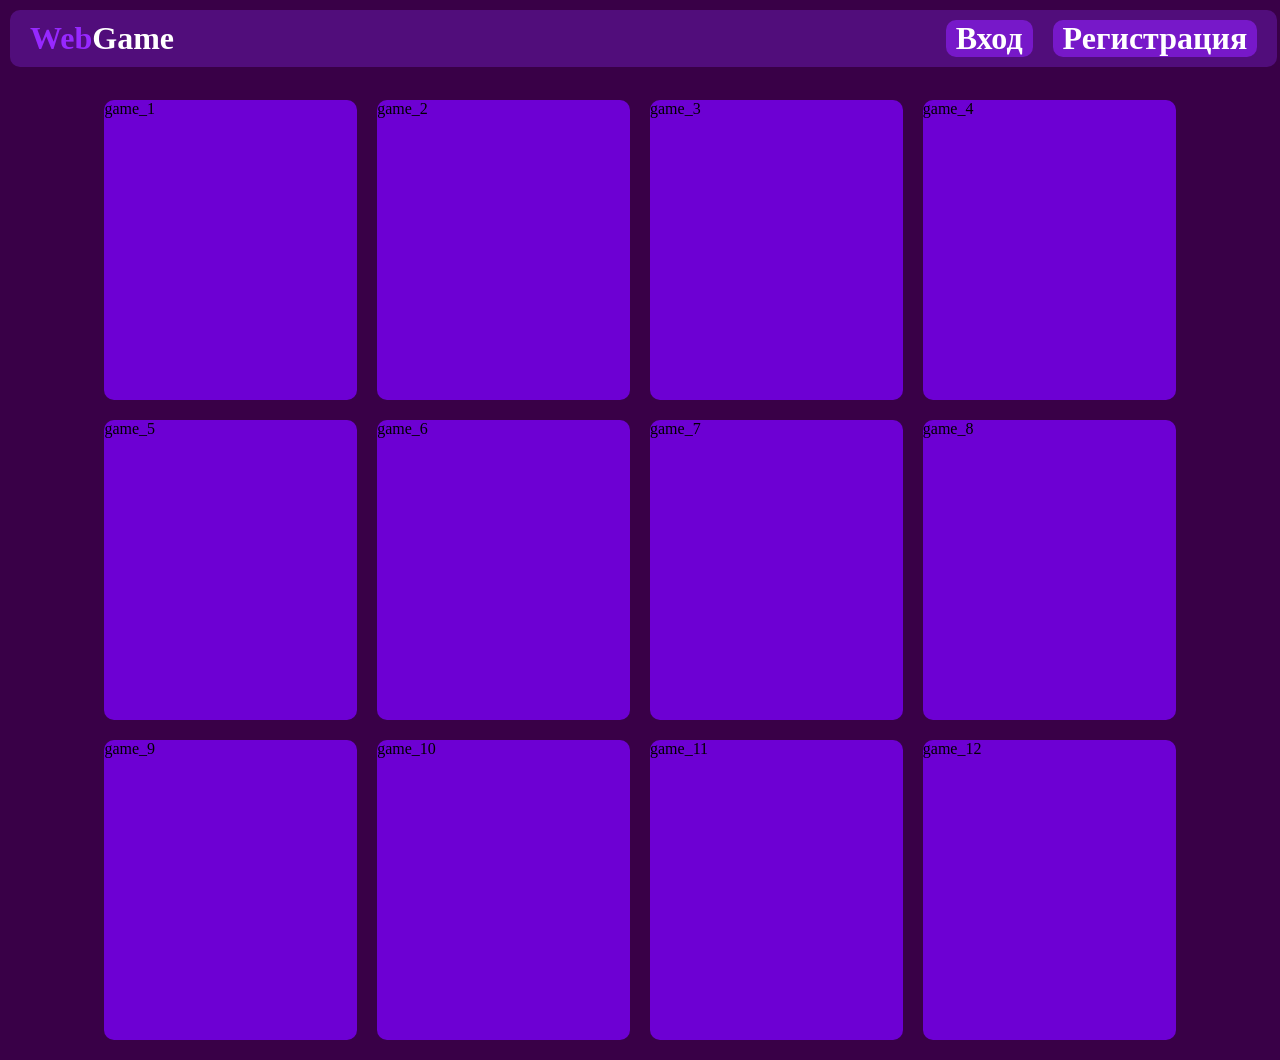
==== index.html @ 8093557f "first commit" ====
<!DOCTYPE html>
<html lang="ru">
<head>
    <meta charset="UTF-8">
    <meta name="viewport" content="width=device-width, initial-scale=1.0">
    <title>WebGame</title>
    <link rel="stylesheet" href="mane.css">
</head>
<body>
    <header>
        <div id="title">
            <a href="index.html">
                <h1><b id="w_web">Web</b>Game</h1>
            </a>
        </div>
        <div class="login">
            <div class="btn_log">
                <h1 class="text_log">Вход</h1>
            </div>
            <div class="btn_log">
                <h1 class="text_log">Регистрация</h1>
            </div>
        </div>
    
    </header>
    <div class="counter" id="counter_1">
        <div class="box">game_1</div>
        <div class="box">game_2</div>
        <div class="box">game_3</div>
        <div class="box">game_4</div>
    </div>
    <div class="counter">
        <div class="box">game_5</div>
        <div class="box">game_6</div>
        <div class="box">game_7</div>
        <div class="box">game_8</div>
    </div>
    <div class="counter">
        <div class="box">game_9</div>
        <div class="box">game_10</div>
        <div class="box">game_11</div>
        <div class="box">game_12</div>
    </div>
    <script></script>
</body>
</html>
---- mane.css ----
a {
    text-decoration: none;
    color: white;
}

h1 {
    margin: 0;
}

header {
    background-color: rgba(118, 33, 198, 0.408);
    border-radius: 10px;
    margin-bottom: 30px;
    display: flex;
    align-items: center;
    gap: 20px;
    position: fixed;
    top: 10px;
    left: 10px;
    width: 99%;
    color: white;
}

.login {
    margin-left: auto;
    display: flex;
    gap: 20px;
    margin-right: 20px;
}

#title {
    margin: 10px 20px   
}

#w_web {
    color: rgb(151, 40, 255);
}

.btn_log {
    background-color: rgba(143, 31, 248, 0.621);
    border-radius: 10px;
}

.text_log {
    margin: 0 10px;
}

body {
    background-color: rgba(57, 0, 71, 0.999);   
}

.counter {
    display: flex;
    gap: 20px;
    margin-bottom: 20px;
    justify-content: center;
}

#counter_1 {
    margin-top: 100px;
}

.box {
    width: 20%;
    height: 300px;
    background-color: rgb(109, 0, 211);
    border-radius: 10px;
}
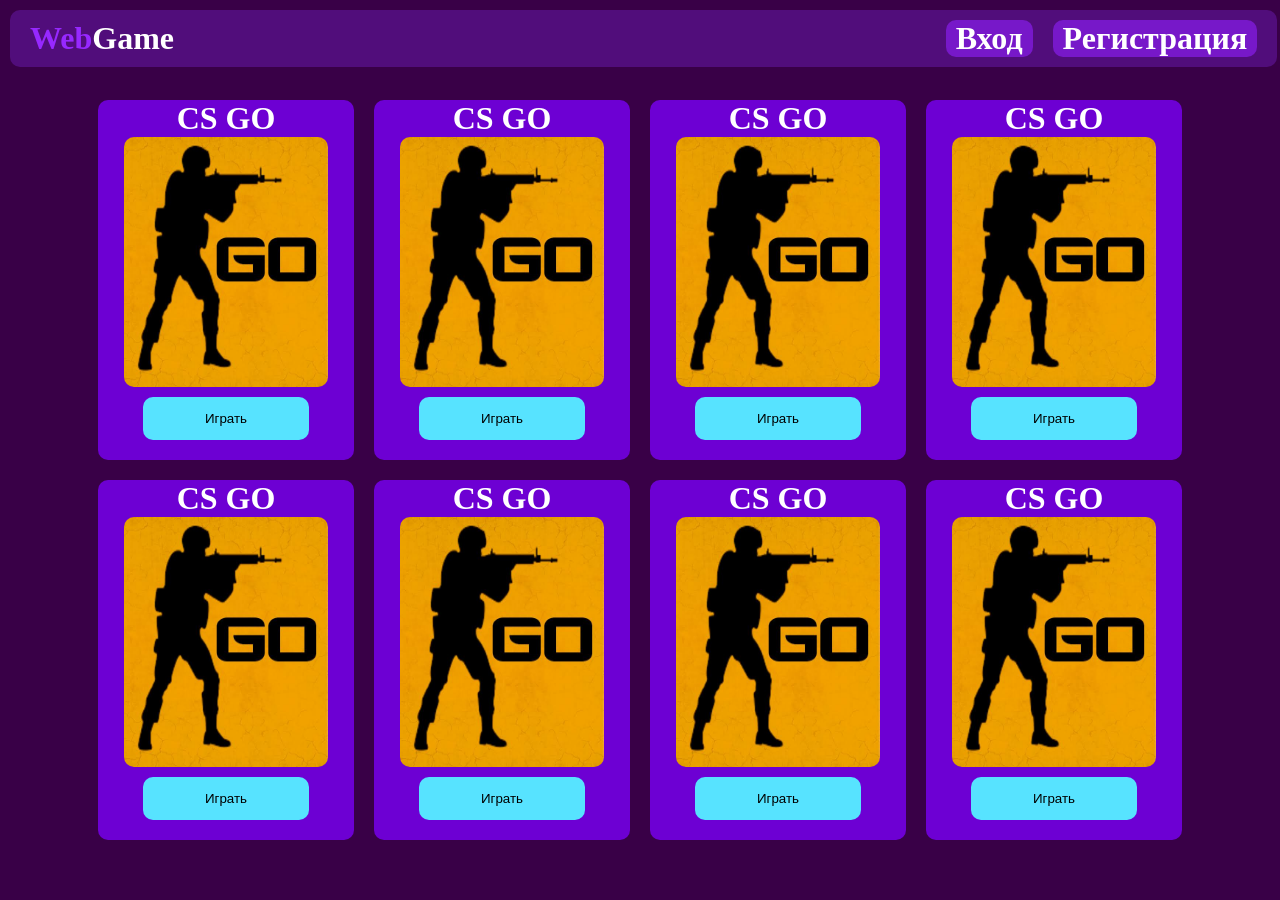
==== commit 26ae077b: "Add files via upload" ====
--- a/index.html
+++ b/index.html
@@ -24,23 +24,67 @@
     
     </header>
     <div class="counter" id="counter_1">
-        <div class="box">game_1</div>
-        <div class="box">game_2</div>
-        <div class="box">game_3</div>
-        <div class="box">game_4</div>
+        <div class="box">
+            <div class="game_title"><h1>CS GO</h1></div>
+            <img src="img/images.jpg" alt="imgGame" class="game_img">
+            <a href="html/game.html">
+                <button class="btn_play">Играть</button>
+            </a>
+        </div>
+        <div class="box">
+            <div class="game_title"><h1>CS GO</h1></div>
+            <img src="img/images.jpg" alt="imgGame" class="game_img">
+            <a href="html/game.html">
+                <button class="btn_play">Играть</button>
+            </a>
+        </div>
+        <div class="box">
+            <div class="game_title"><h1>CS GO</h1></div>
+            <img src="img/images.jpg" alt="imgGame" class="game_img">
+            <a href="html/game.html">
+                <button class="btn_play">Играть</button>
+            </a>
+        </div>
+        <div class="box">
+            <div class="game_title"><h1>CS GO</h1></div>
+            <img src="img/images.jpg" alt="imgGame" class="game_img">
+            <a href="html/game.html">
+                <button class="btn_play">Играть</button>
+            </a>
+        </div>
     </div>
+
     <div class="counter">
-        <div class="box">game_5</div>
-        <div class="box">game_6</div>
-        <div class="box">game_7</div>
-        <div class="box">game_8</div>
+        <div class="box">
+            <div class="game_title"><h1>CS GO</h1></div>
+            <img src="img/images.jpg" alt="imgGame" class="game_img">
+            <a href="html/game.html">
+                <button class="btn_play">Играть</button>
+            </a>
+        </div>
+        <div class="box">
+            <div class="game_title"><h1>CS GO</h1></div>
+            <img src="img/images.jpg" alt="imgGame" class="game_img">
+            <a href="html/game.html">
+                <button class="btn_play">Играть</button>
+            </a>
+        </div>
+        <div class="box">
+            <div class="game_title"><h1>CS GO</h1></div>
+            <img src="img/images.jpg" alt="imgGame" class="game_img">
+            <a href="html/game.html">
+                <button class="btn_play">Играть</button>
+            </a>
+        </div>
+        <div class="box">
+            <div class="game_title"><h1>CS GO</h1></div>
+            <img src="img/images.jpg" alt="imgGame" class="game_img">
+            <a href="html/game.html">
+                <button class="btn_play">Играть</button>
+            </a>
+        </div>
     </div>
-    <div class="counter">
-        <div class="box">game_9</div>
-        <div class="box">game_10</div>
-        <div class="box">game_11</div>
-        <div class="box">game_12</div>
-    </div>
+    
     <script></script>
 </body>
 </html>
--- a/mane.css
+++ b/mane.css
@@ -1,10 +1,15 @@
+* {
+    margin: 0;
+}
+
 a {
     text-decoration: none;
     color: white;
 }
 
-h1 {
-    margin: 0;
+button {
+    border: none;
+    cursor: pointer;
 }
 
 header {
@@ -62,7 +67,32 @@
 
 .box {
     width: 20%;
-    height: 300px;
+    height: 360px;
     background-color: rgb(109, 0, 211);
     border-radius: 10px;
 }
+
+.game_title {
+    color: white;
+    text-align: center
+}
+
+.game_img {
+    display: block;
+    height: 250px;
+    width: 80%;
+    border-radius: 10px;
+    margin: 0 auto;
+}
+
+.btn_play {
+    display: block;
+    width: 65%;
+    height: 12%;
+    margin: 10px auto;
+    border-radius: 10px;
+    background-color: rgb(87, 227, 255);
+ &:hover {
+    background-color: greenyellow;
+ }
+}
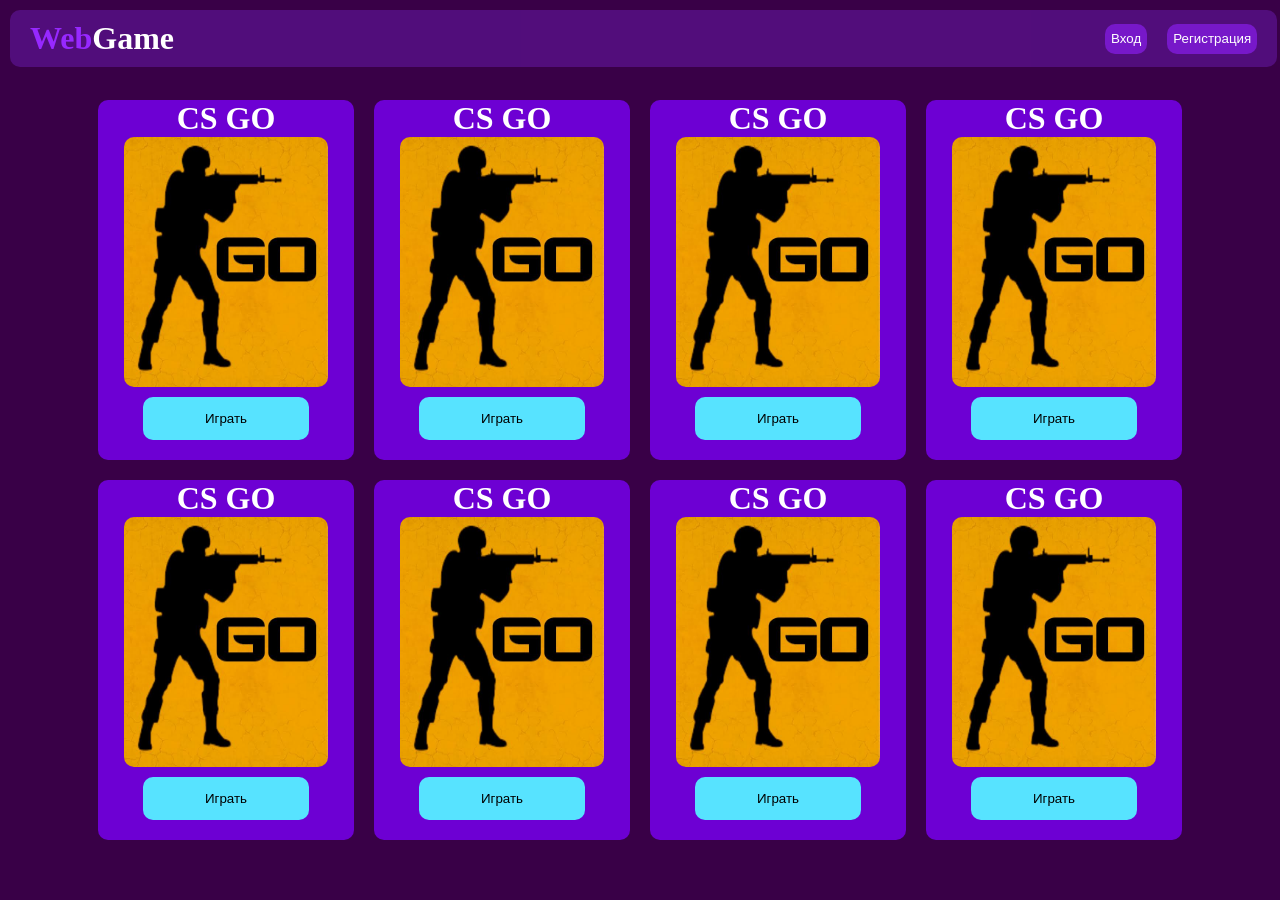
==== commit 5d821a89: "update" ====
--- a/index.html
+++ b/index.html
@@ -13,13 +13,13 @@
                 <h1><b id="w_web">Web</b>Game</h1>
             </a>
         </div>
-        <div class="login">
-            <div class="btn_log">
-                <h1 class="text_log">Вход</h1>
-            </div>
-            <div class="btn_log">
-                <h1 class="text_log">Регистрация</h1>
-            </div>
+        <div id="sign">
+            <a href="html/signin.html">
+                <button id="sign_in">Вход</button>
+            </a>
+            <a href="html/signup.html">
+                <button id="sign_up">Регистрация</button>
+            </a>
         </div>
     
     </header>
--- a/mane.css
+++ b/mane.css
@@ -26,7 +26,7 @@
     color: white;
 }
 
-.login {
+#sign {
     margin-left: auto;
     display: flex;
     gap: 20px;
@@ -41,13 +41,11 @@
     color: rgb(151, 40, 255);
 }
 
-.btn_log {
+#sign_in, #sign_up {
     background-color: rgba(143, 31, 248, 0.621);
     border-radius: 10px;
-}
-
-.text_log {
-    margin: 0 10px;
+    height: 30px;
+    color: white;
 }
 
 body {
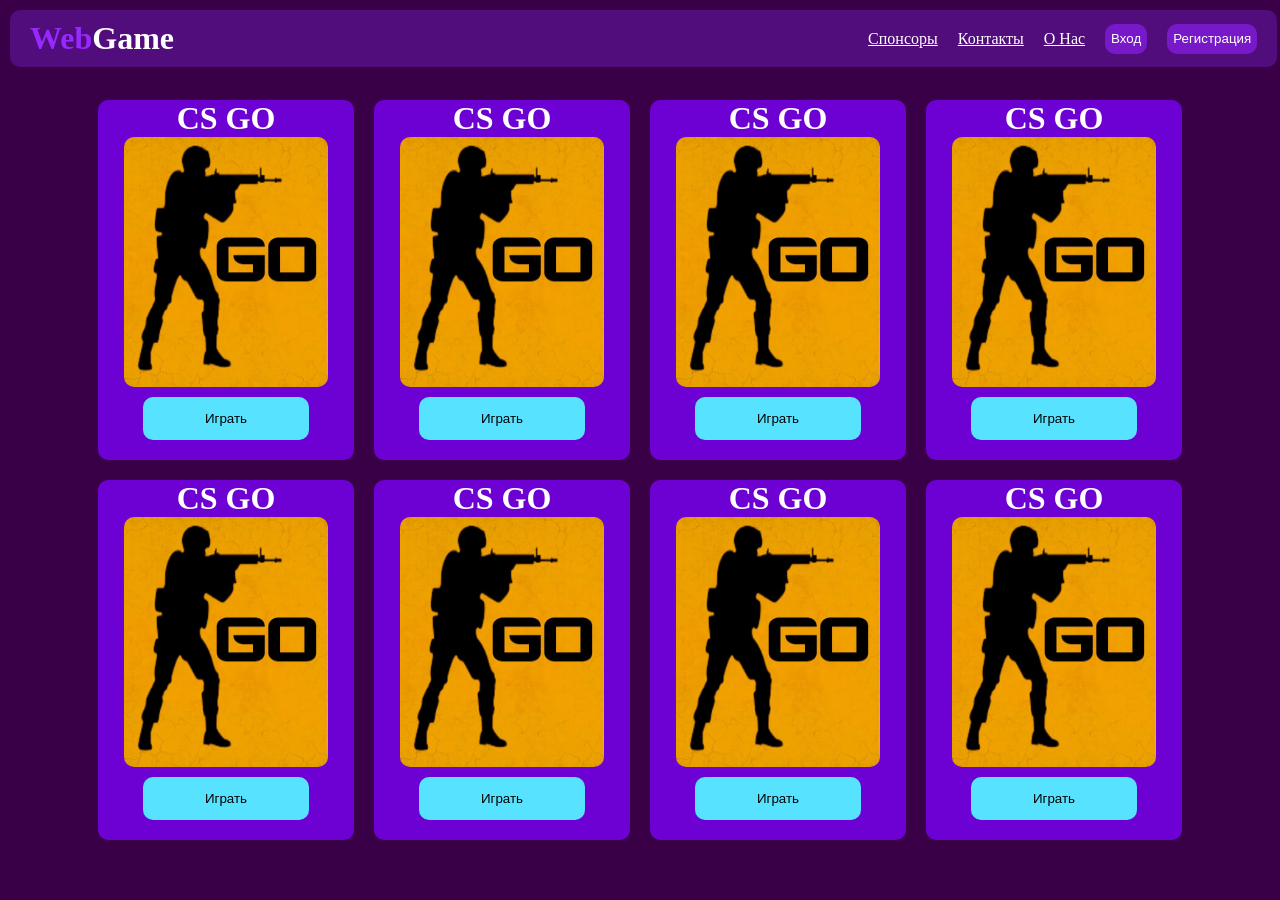
==== commit 4590153f: "update" ====
--- a/index.html
+++ b/index.html
@@ -9,11 +9,16 @@
 <body>
     <header>
         <div id="title">
+
             <a href="index.html">
                 <h1><b id="w_web">Web</b>Game</h1>
             </a>
         </div>
         <div id="sign">
+            <a href="html/spon.html" class="about">Спонсоры</a>
+            <a href="html/contacs.html" class="about">Контакты</a>
+            <a href="html/about.html" class="about">О Нас</a>
+
             <a href="html/signin.html">
                 <button id="sign_in">Вход</button>
             </a>
@@ -84,7 +89,7 @@
             </a>
         </div>
     </div>
-    
+
     <script></script>
 </body>
 </html>
--- a/mane.css
+++ b/mane.css
@@ -31,6 +31,11 @@
     display: flex;
     gap: 20px;
     margin-right: 20px;
+    align-items: center;
+}
+
+.about {
+    text-decoration: underline;
 }
 
 #title {
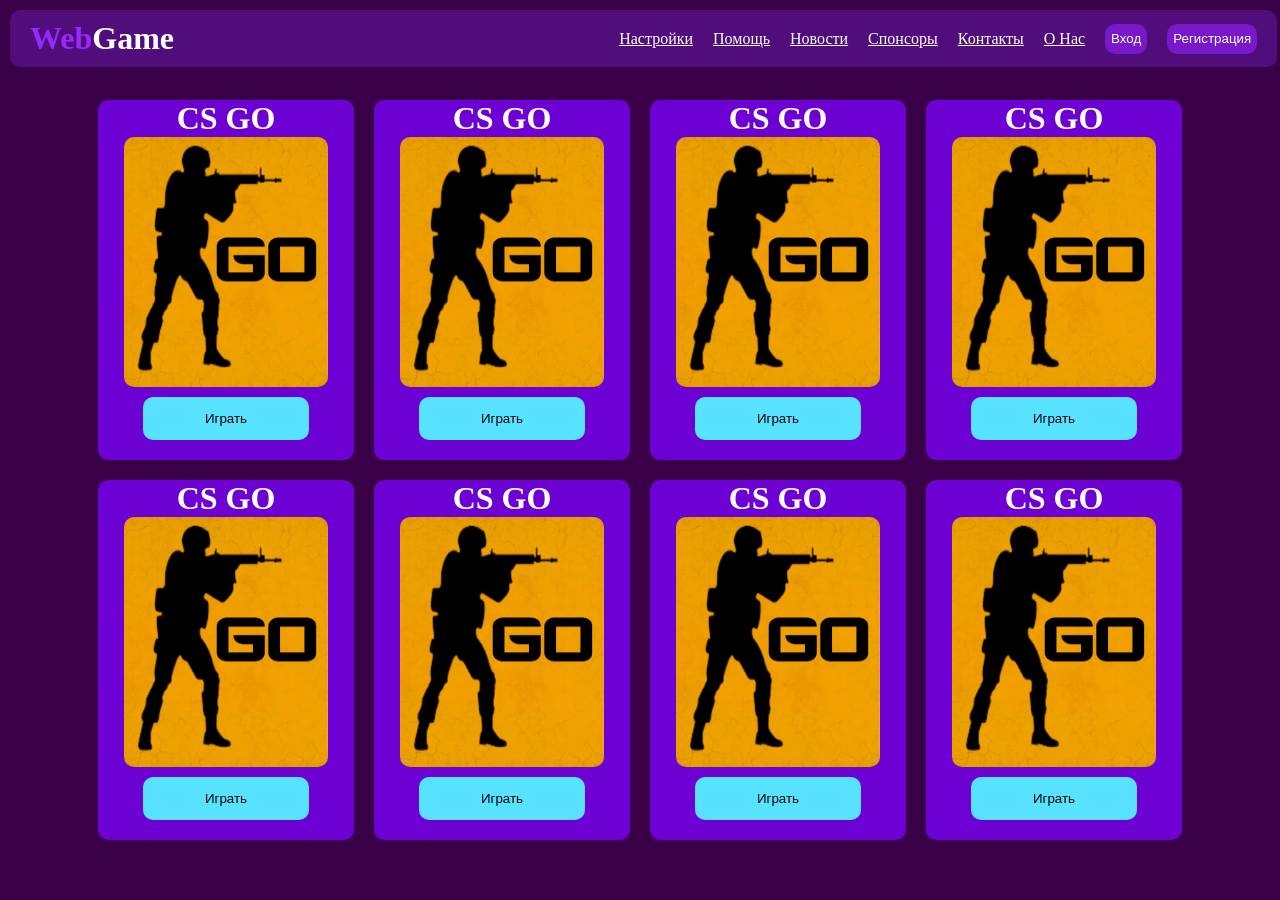
==== commit 942947ea: "v3" ====
--- a/index.html
+++ b/index.html
@@ -15,6 +15,9 @@
             </a>
         </div>
         <div id="sign">
+            <a href="html/settings.html" class="about">Настройки</a>
+            <a href="html/help.html" class="about">Помощь</a>
+            <a href="html/newpaper.html" class="about">Новости</a>
             <a href="html/spon.html" class="about">Спонсоры</a>
             <a href="html/contacs.html" class="about">Контакты</a>
             <a href="html/about.html" class="about">О Нас</a>
